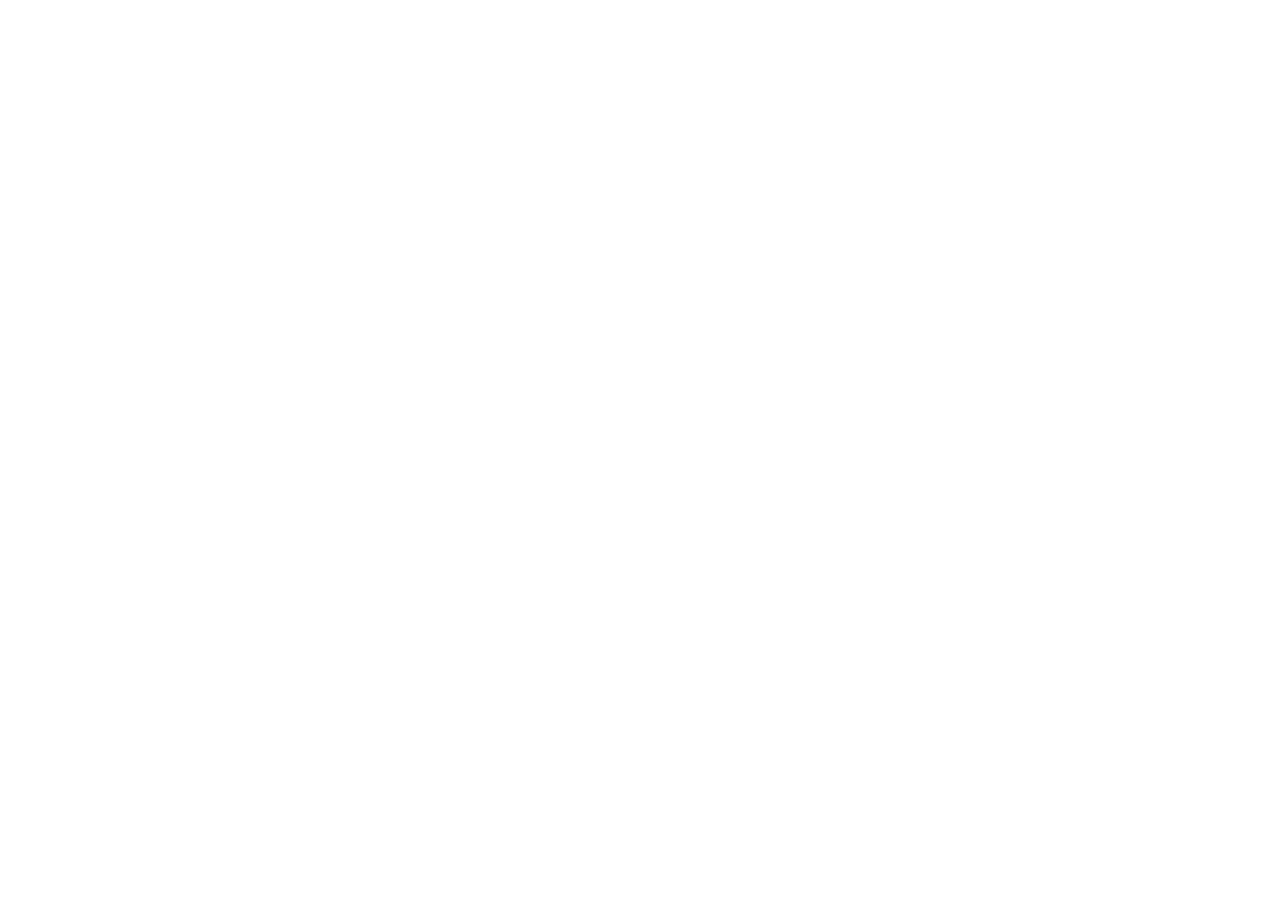
==== chi-siamo.html @ f9c98eea "Initial commit" ====
<!DOCTYPE html>
<html lang="it">

<head>
  <meta charset="UTF-8">
  <meta name="viewport" content="width=device-width,initial-scale=1">
  <meta name="description" content="">
  <title></title>  
</head>

<body>


</body>

</html>
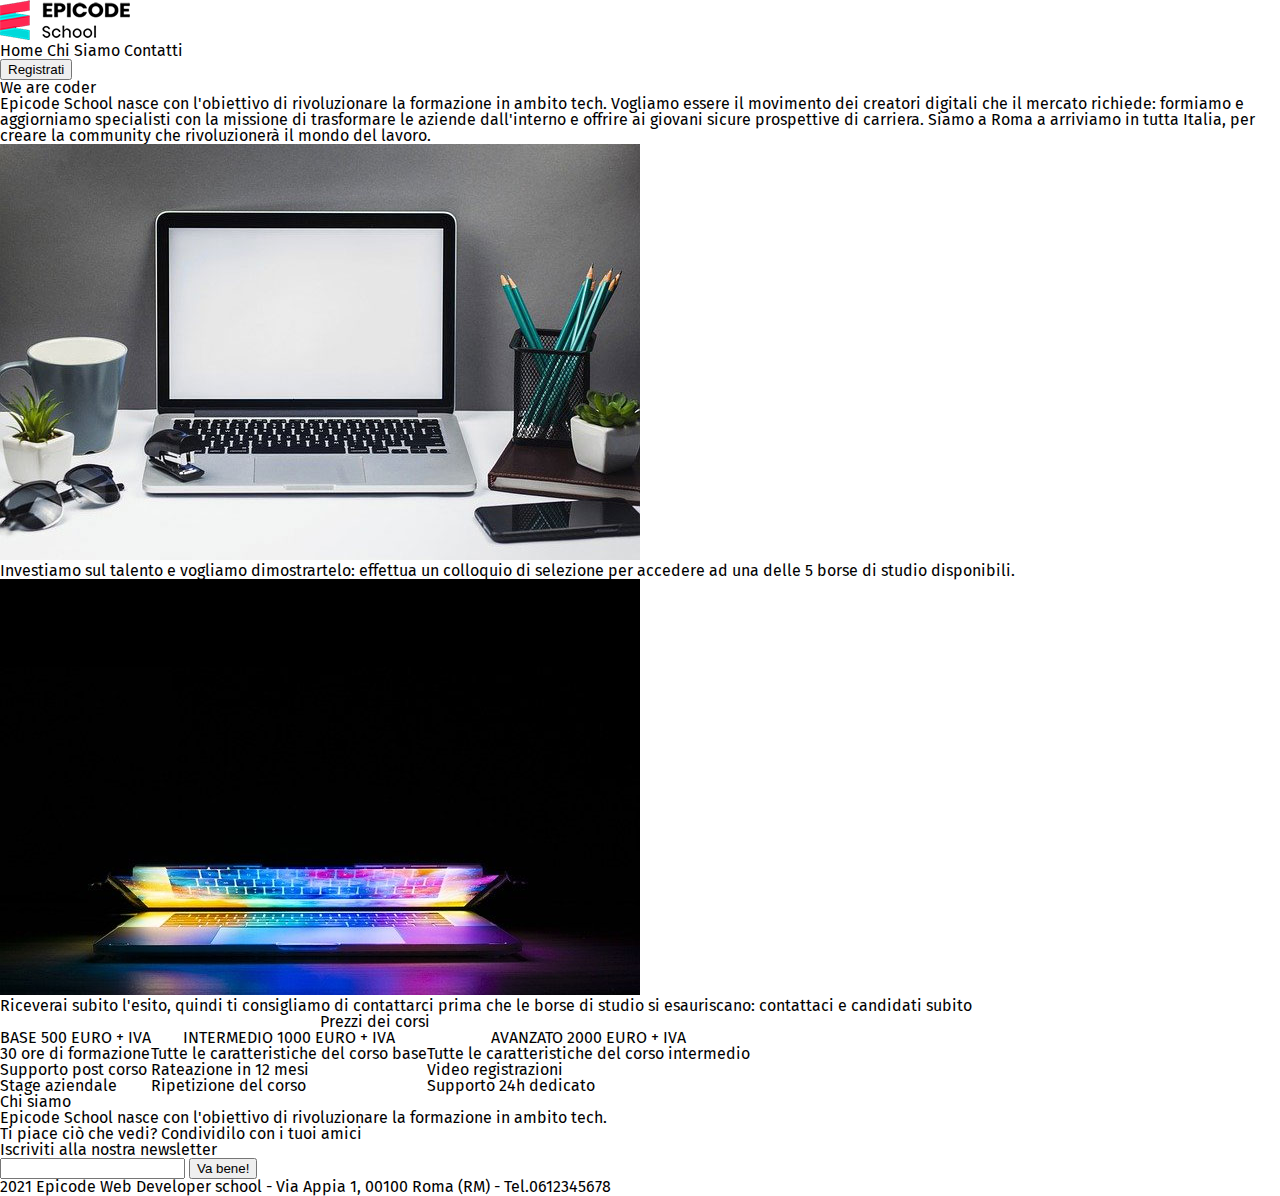
==== commit ecaedf31: "html ready" ====
--- a/chi-siamo.html
+++ b/chi-siamo.html
@@ -1,16 +1,106 @@
 <!DOCTYPE html>
 <html lang="it">
+  <head>
+    <meta charset="UTF-8" />
+    <meta name="viewport" content="width=device-width,initial-scale=1" />
+    <meta name="description" content="" />
+    <link rel="stylesheet" href="./assets/css/reset.css" />
+    <link rel="preconnect" href="https://fonts.googleapis.com" />
+    <link rel="preconnect" href="https://fonts.gstatic.com" crossorigin />
+    <link rel="preconnect" href="https://fonts.googleapis.com" />
+    <link rel="preconnect" href="https://fonts.gstatic.com" crossorigin />
+    <link
+      href="https://fonts.googleapis.com/css2?family=Fira+Sans:ital,wght@0,400;0,500;0,600;0,700;1,400;1,500;1,600;1,700&display=swap"
+      rel="stylesheet"
+    />
+    <link rel="stylesheet" href="./assets/css/stile.css" />
+    <title>Epicode - Profilo Aziendale</title>
+  </head>
 
-<head>
-  <meta charset="UTF-8">
-  <meta name="viewport" content="width=device-width,initial-scale=1">
-  <meta name="description" content="">
-  <title></title>  
-</head>
+  <body>
+    <div id="container">
+      <header>
+        <img src="./assets/images/logo.png" alt="Epicode-logo" />
+        <nav>
+          <p>Home Chi Siamo Contatti</p>
+          <input type="submit" value="Registrati" />
+        </nav>
+      </header>
+      <main>
+        <h1>We are coder</h1>
+        <p>
+          Epicode School nasce con l'obiettivo di rivoluzionare la formazione in
+          ambito tech. Vogliamo essere il movimento dei creatori digitali che il
+          mercato richiede: formiamo e aggiorniamo specialisti con la missione
+          di trasformare le aziende dall'interno e offrire ai giovani sicure
+          prospettive di carriera. Siamo a Roma a arriviamo in tutta Italia, per
+          creare la community che rivoluzionerà il mondo del lavoro.
+        </p>
+        <figure>
+          <img src="./assets/images/foto1.jpg" alt="laptop" />
+          <figcaption>
+            Investiamo sul talento e vogliamo dimostrartelo: effettua un
+            colloquio di selezione per accedere ad una delle 5 borse di studio
+            disponibili.
+          </figcaption>
+        </figure>
+        <figure>
+          <img src="./assets/images/foto2.jpg" alt="dark-laptop" />
+          <figcaption>
+            Riceverai subito l'esito, quindi ti consigliamo di contattarci prima
+            che le borse di studio si esauriscano: contattaci e candidati subito
+          </figcaption>
+        </figure>
 
-<body>
-
-
-</body>
-
-</html>+        <aside>
+          <table>
+            <caption>
+              <p>Prezzi dei corsi</p>
+            </caption>
+            <thead>
+              <tr>
+                <th>BASE 500 EURO + IVA</th>
+                <th>INTERMEDIO 1000 EURO + IVA</th>
+                <th>AVANZATO 2000 EURO + IVA</th>
+              </tr>
+            </thead>
+            <tbody>
+              <tr>
+                <td>30 ore di formazione</td>
+                <td>Tutte le caratteristiche del corso base</td>
+                <td>Tutte le caratteristiche del corso intermedio</td>
+              </tr>
+              <tr>
+                <td>Supporto post corso</td>
+                <td>Rateazione in 12 mesi</td>
+                <td>Video registrazioni</td>
+              </tr>
+              <tr>
+                <td>Stage aziendale</td>
+                <td>Ripetizione del corso</td>
+                <td>Supporto 24h dedicato</td>
+              </tr>
+            </tbody>
+          </table>
+        </aside>
+      </main>
+      <footer>
+        <h3>Chi siamo</h3>
+        <p>
+          Epicode School nasce con l'obiettivo di rivoluzionare la formazione in
+          ambito tech.
+        </p>
+        <h3>Ti piace ciò che vedi? Condividilo con i tuoi amici</h3>
+        <!--ICONE-->
+        <h3>Iscriviti alla nostra newsletter</h3>
+        <input type="email" />
+        <input type="submit" value="Va bene!" />
+        <p>
+          <!--Icona Copyright-->
+          2021 Epicode Web Developer school - Via Appia 1, 00100 Roma (RM) -
+          Tel.0612345678
+        </p>
+      </footer>
+    </div>
+  </body>
+</html>
--- a/assets/css/stile.css
+++ b/assets/css/stile.css
@@ -0,0 +1,12 @@
+/* IMPOSTAZIONI GENERALI */
+body {
+  font-family: "Fira Sans", sans-serif;
+}
+
+/* HEADER */
+
+/* MAIN */
+
+/* FOOTER */
+
+/* RESPONSIVE */
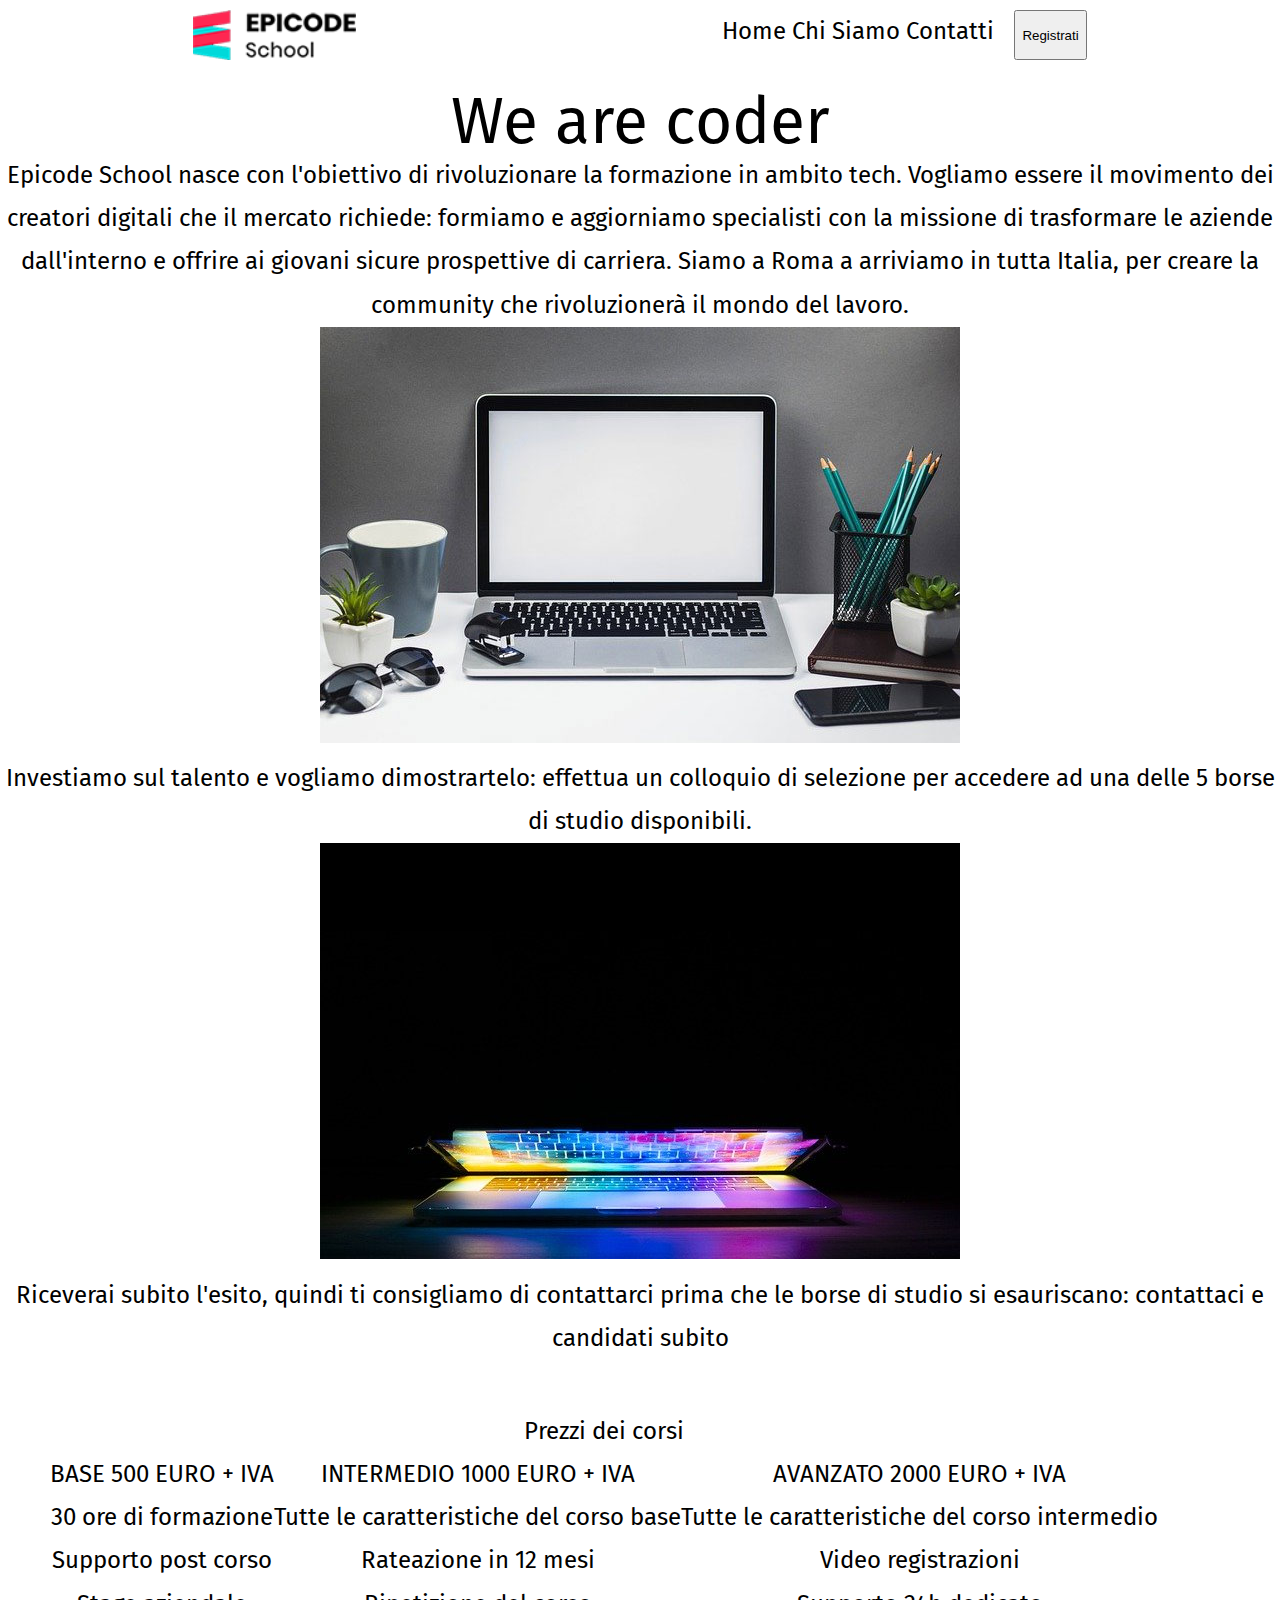
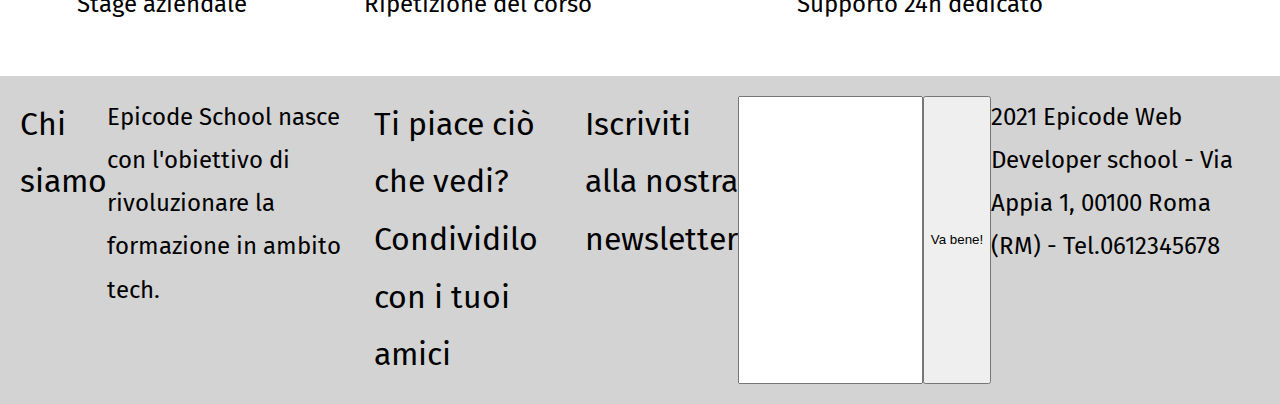
==== commit 013010ba: "something broke" ====
--- a/chi-siamo.html
+++ b/chi-siamo.html
@@ -37,7 +37,7 @@
           creare la community che rivoluzionerà il mondo del lavoro.
         </p>
         <figure>
-          <img src="./assets/images/foto1.jpg" alt="laptop" />
+          <img class="laptop" src="./assets/images/foto1.jpg" alt="laptop" />
           <figcaption>
             Investiamo sul talento e vogliamo dimostrartelo: effettua un
             colloquio di selezione per accedere ad una delle 5 borse di studio
@@ -45,7 +45,11 @@
           </figcaption>
         </figure>
         <figure>
-          <img src="./assets/images/foto2.jpg" alt="dark-laptop" />
+          <img
+            class="laptop"
+            src="./assets/images/foto2.jpg"
+            alt="dark-laptop"
+          />
           <figcaption>
             Riceverai subito l'esito, quindi ti consigliamo di contattarci prima
             che le borse di studio si esauriscano: contattaci e candidati subito
--- a/assets/css/stile.css
+++ b/assets/css/stile.css
@@ -1,12 +1,141 @@
 /* IMPOSTAZIONI GENERALI */
+
 body {
+  height: 100%;
+  width: 100%;
+}
+
+#container {
+  height: 100%;
+  width: 100%;
   font-family: "Fira Sans", sans-serif;
+  font-size: 1.5rem;
+  color: #000;
+  line-height: 1.8;
+  text-align: center;
+}
+h1 {
+  font-size: 4rem;
+  line-height: 1;
+}
+h2 {
+  font-size: 3.5rem;
+  line-height: 1.1;
+}
+
+h3 {
+  font-size: 2rem;
 }
 
 /* HEADER */
+header {
+  display: flex;
+  justify-content: space-around;
+  height: 50px;
+  position: sticky;
+  top: 0px;
+  padding: 10px;
+  background-color: white;
+  margin-bottom: 20px;
+}
 
 /* MAIN */
+#heading {
+  background-image: url(../images/banner.jpg);
+  background-position: center center;
+  height: 380px;
+  text-align: left;
+  padding: 30px;
+}
+
+#first-section {
+  margin: 20px;
+  margin-bottom: 50px;
+  padding: 0 auto;
+}
+.title {
+}
+
+.content {
+}
+
+section {
+  background-color: blue;
+  padding: 20px;
+}
+
+aside {
+}
 
 /* FOOTER */
+footer {
+  background-color: lightgray;
+  text-align: left;
+  padding: 20px;
+}
 
 /* RESPONSIVE */
+
+@media screen and (min-width: 1020px) {
+  header {
+    display: flex;
+    justify-content: space-around;
+    height: 50px;
+    position: sticky;
+    top: 0;
+    padding: 10px;
+    background-color: white;
+    margin-bottom: 20px;
+  }
+
+  nav {
+    display: flex;
+    gap: 20px;
+  }
+
+  /* MAIN */
+  #heading {
+    background-image: url(../images/banner.jpg);
+    background-position: center center;
+    height: 300px;
+    text-align: center;
+    padding-top: 50px;
+  }
+
+  #first-section {
+    margin: 20px;
+    margin-bottom: 50px;
+    padding: 0 auto;
+    display: flex;
+    flex-wrap: wrap;
+    gap: 20px;
+  }
+  .title {
+    width: 100%;
+  }
+
+  .content {
+    width: 300px;
+  }
+
+  section {
+    background-color: blue;
+    display: flex;
+    flex-direction: column;
+    align-items: center;
+    justify-content: center;
+    height: 200px;
+    padding: 100px;
+  }
+
+  aside {
+    margin: 50px;
+    display: flex;
+    gap: 20px;
+  }
+
+  /*FOOTER*/
+  footer {
+    display: flex;
+  }
+}
